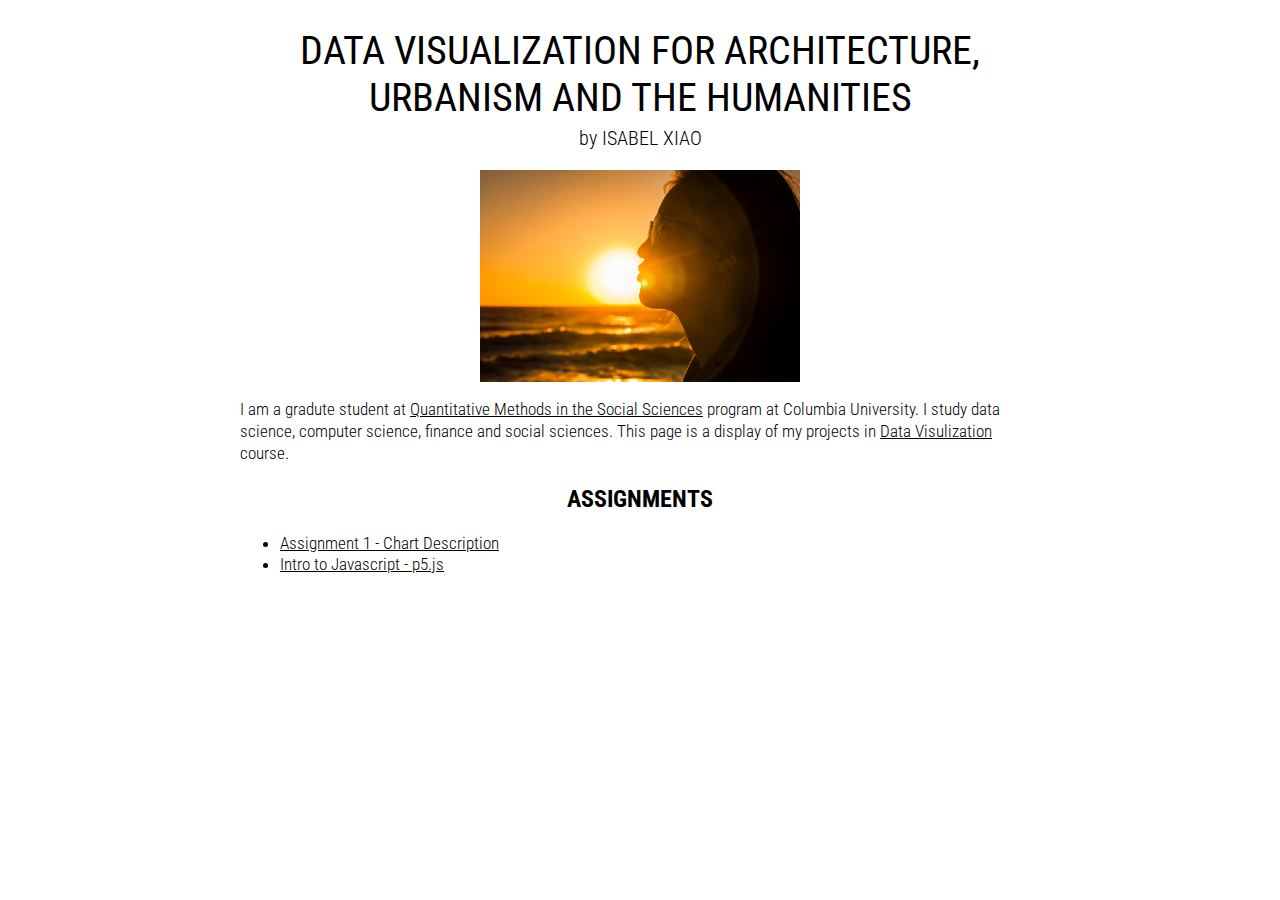
==== index.html @ 21b53149 "First commit" ====
<!DOCTYPE html>
<html>
  <head>
    <title>Page Example</title>

    <!-- Stylesheet link -->
    <link rel="stylesheet" type="text/css" href="css/site-specific.css">

    <!-- Google fonts code -->
    <link href="https://fonts.googleapis.com/css?family=Roboto+Condensed:300,400,700" rel="stylesheet">
  </head>
  <body>
    <div class="title">
      <h1>DATA VISUALIZATION FOR ARCHITECTURE, URBANISM AND THE HUMANITIES</h1>
      <h3>by ISABEL XIAO</h3>
    </div>
    <div class="bio">
      <img class="bioImage" src="img/profile.jpg">
      <p class="bioText">I am a gradute student at <a href="http://qmss.columbia.edu/">Quantitative Methods in the Social Sciences</a> program at Columbia University. I study data science, computer science, finance and social sciences. This page is a display of my projects in <a href="https://github.com/juanfrans-courses/dataViz_arch_hum">Data Visulization</a> course.</p>
    </div>
    <div class=linkList>
      <h2>ASSIGNMENTS</h2>
      <ul>
        <li class="assignmentLink"><a href="assignments/assignment_01.html">Assignment 1 - Chart Description</a></li>
        <li class="assignmentLink"><a href="assignments/introP5.html">Intro to Javascript - p5.js</a></li>
      </ul>
    </div>
  </body>
</html>
---- css/site-specific.css ----
body{
    font-family: 'Roboto Condensed', helvetica, sans-serif;
}

div.title{
    width: 100%;
    height: 100%;
}

h1{
  color: #000000;
    font-weight: 400;
    font-size: 2.5em;
    max-width: 800px;
    text-align: center;
    margin: 25px, 25px;
    margin-right: auto;
    margin-left: auto;
    margin-bottom: auto;
}

h2{
    text-align: center;
}

h3{
  font-size: 1.25em;
    font-weight: 300;
    max-width: 800px;
    text-align: center;
    margin-top: 5px;
    margin-right: auto;
    margin-left: auto;
    margin-bottom: auto;
}

div.bio{
    max-width: 800px;
    margin-top: 20px;
    margin-right: auto;
    margin-left: auto;
}

img.bioImage{
    width: 40%;
    margin: auto;
    display: block;
}

p.bioText{
    font-weight: 300;
    font-size: 1.05em;
    line-height: 130%;
}

p.bioText > a{
    color: #000000;
}

p.bioText > a:hover{
    background-color: #FFFF00; 
}

div.linkList{
    max-width: 800px;
    margin-top: 20px;
    margin-right: auto;
    margin-left: auto;
}

li.assignmentLink{
    font-weight: 300;
    font-size: 1.05em;
    line-height: 130%;
}

li.assignmentLink > a{
    color: #000000;
}

li.assignmentLink > a:hover{
    background-color: #FFFF00; 
}
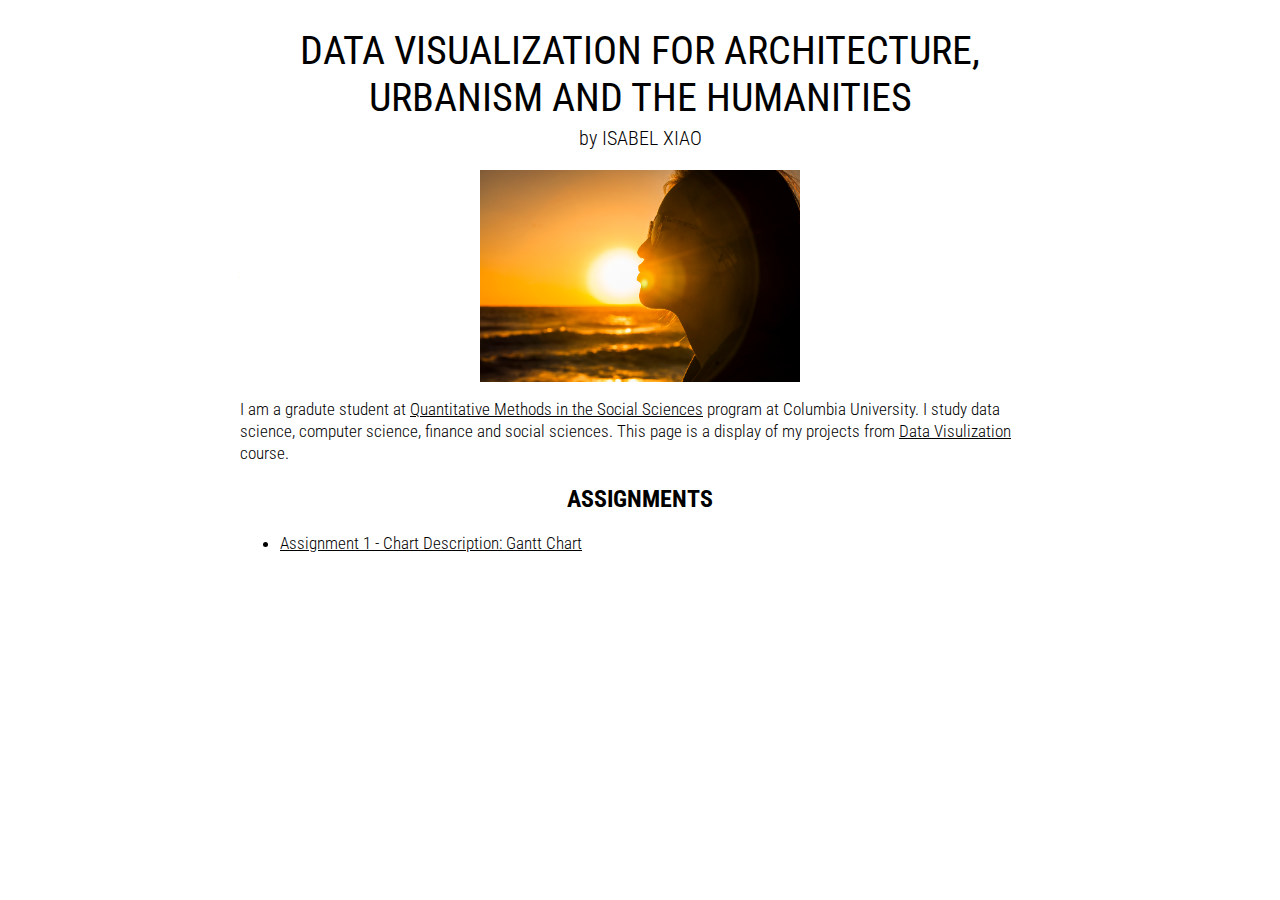
==== commit 5439bf71: "update assignment1" ====
--- a/index.html
+++ b/index.html
@@ -16,13 +16,12 @@
     </div>
     <div class="bio">
       <img class="bioImage" src="img/profile.jpg">
-      <p class="bioText">I am a gradute student at <a href="http://qmss.columbia.edu/">Quantitative Methods in the Social Sciences</a> program at Columbia University. I study data science, computer science, finance and social sciences. This page is a display of my projects in <a href="https://github.com/juanfrans-courses/dataViz_arch_hum">Data Visulization</a> course.</p>
+      <p class="bioText">I am a gradute student at <a href="http://qmss.columbia.edu/">Quantitative Methods in the Social Sciences</a> program at Columbia University. I study data science, computer science, finance and social sciences. This page is a display of my projects from <a href="https://github.com/juanfrans-courses/dataViz_arch_hum">Data Visulization</a> course.</p>
     </div>
     <div class=linkList>
       <h2>ASSIGNMENTS</h2>
       <ul>
-        <li class="assignmentLink"><a href="assignments/assignment_01.html">Assignment 1 - Chart Description</a></li>
-        <li class="assignmentLink"><a href="assignments/introP5.html">Intro to Javascript - p5.js</a></li>
+        <li class="assignmentLink"><a href="assignments/assignment_01.html">Assignment 1 - Chart Description: Gantt Chart</a></li>
       </ul>
     </div>
   </body>
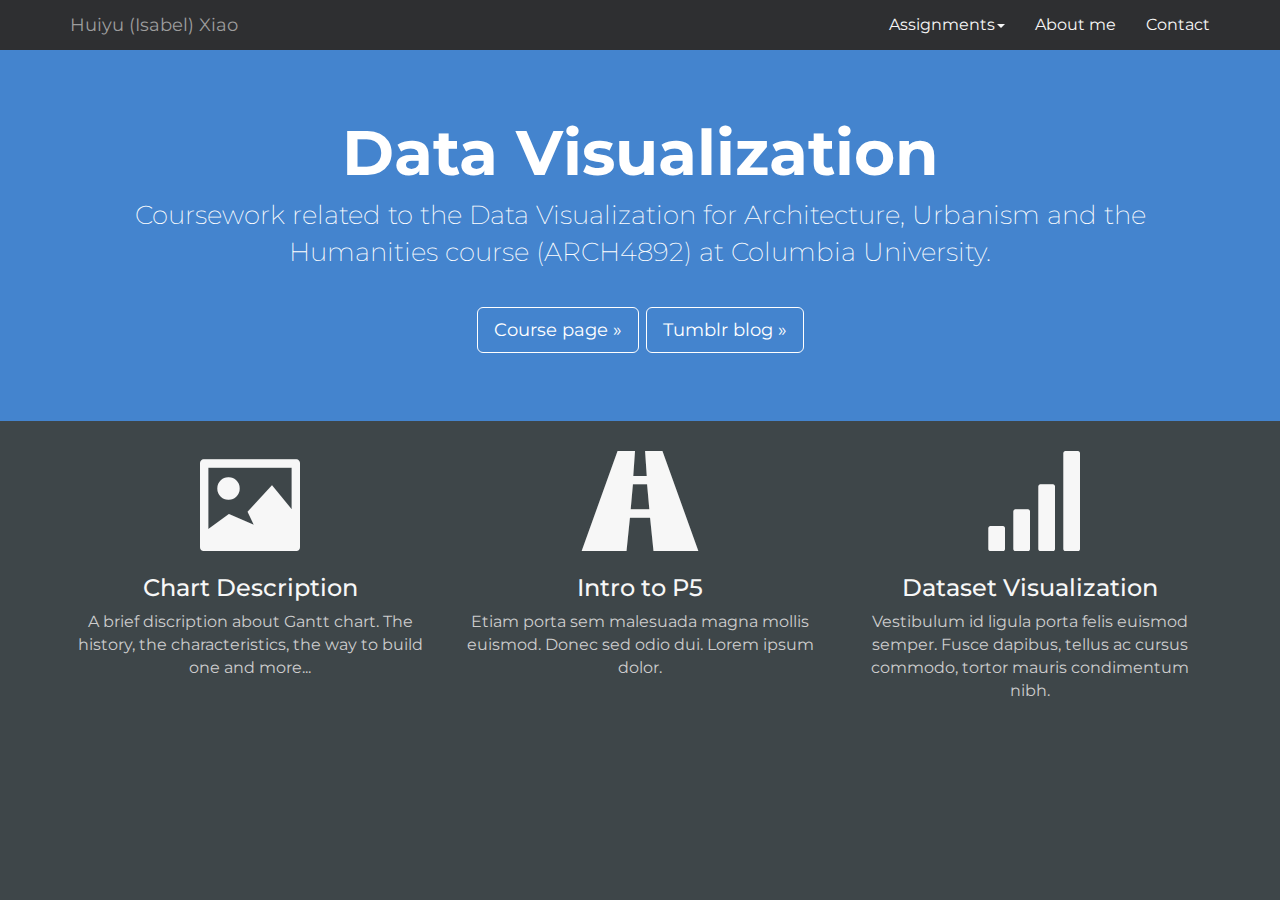
==== commit 8e6256c8: "Assignment 3" ====
--- a/index.html
+++ b/index.html
@@ -1,28 +1,76 @@
 <!DOCTYPE html>
-<html>
+<html lang="en">
   <head>
-    <title>Page Example</title>
+    <meta charset="utf-8">
+    <meta http-enquiv="X-UA-Compatible" content="IE=edge">
+    <meta name="viewport" content="Width=device-width, initial-scale=1">
+    <title>Homepage</title>
 
-    <!-- Stylesheet link -->
-    <link rel="stylesheet" type="text/css" href="css/site-specific.css">
-
-    <!-- Google fonts code -->
-    <link href="https://fonts.googleapis.com/css?family=Roboto+Condensed:300,400,700" rel="stylesheet">
+    <link href="css/bootstrap.min.css" rel="stylesheet">
+    <link href="css/custom.css" rel="stylesheet">
+    <link href="https://fonts.googleapis.com/css?family=Montserrat:400,700" rel="stylesheet" type="text/css">
   </head>
   <body>
-    <div class="title">
-      <h1>DATA VISUALIZATION FOR ARCHITECTURE, URBANISM AND THE HUMANITIES</h1>
-      <h3>by ISABEL XIAO</h3>
+    <nav class="navbar navbar-inverse navbar-static-top">
+      <div class="container">
+        <div class="navbar-header">
+          <button type="button" class="navbar-toggle collapsed" data-toggle="collapse" data-target="#bs-example-navbar-collapse-1" aria-expanded="false">
+            <span class="sr-only">Toggle navigation</span>
+            <span class="icon-bar"></span>
+            <span class="icon-bar"></span>
+            <span class="icon-bar"></span>
+          </button>
+          <a class="navbar-brand" href="#">Huiyu (Isabel) Xiao</a>
+        </div>
+        <div class="collapse navbar-collapse" id="bs-example-navbar-collapse-1">
+          <ul class="nav navbar-nav navbar-right">
+            <li class="dropdown">
+              <a href="#" class="dropdown-toggle" data-toggle="dropdown" role="button" aria-haspopup="true" aria-expanded="false">Assignments<span class="caret"></span></a>
+              <ul class="dropdown-menu">
+                <li><a href="#">Chart Description</a></li>
+                <li><a href="#">Intro to P5</a></li>
+                <li><a href="assignments/datasetViz.html">Dataset Visualization</a></li>
+              </ul>
+            </li>
+            <li><a href="#">About me</a></li>
+            <li><a href="#">Contact</a></li>
+          </ul>
+        </div>
+      </div>
+    </nav>
+
+    <div class="jumbotron">
+          <div class="container">
+            <h1>Data Visualization</h1>
+            <p>Coursework related to the Data Visualization for Architecture, Urbanism and the Humanities course (ARCH4892) at Columbia University.</p>
+            <br>
+            <p><a class="btn btn-primary btn-lg" href="https://github.com/juanfrans-courses/dataViz_arch_hum" role="button">Course page »</a> <a class="btn btn-primary btn-lg" href="https://www.tumblr.com/blog/dataviz2017spring" role="button">Tumblr blog »</a></p>
+          </div>
     </div>
-    <div class="bio">
-      <img class="bioImage" src="img/profile.jpg">
-      <p class="bioText">I am a gradute student at <a href="http://qmss.columbia.edu/">Quantitative Methods in the Social Sciences</a> program at Columbia University. I study data science, computer science, finance and social sciences. This page is a display of my projects from <a href="https://github.com/juanfrans-courses/dataViz_arch_hum">Data Visulization</a> course.</p>
+
+  <section class="call-to-action">
+    <div class="container">
+      <div class="row">
+        <div class="col-md-4">
+          <span class="glyphicon glyphicon-picture glyphicon-large" aria-hidden="true"></span>
+          <h3>Chart Description</h3>
+          <p>A brief discription about Gantt chart. The history, the characteristics, the way to build one and more...</p>
+        </div>
+        <div class="col-md-4">
+          <span class="glyphicon glyphicon-road glyphicon-large" aria-hidden="true"></span>
+          <h3>Intro to P5</h3>
+          <p>Etiam porta sem malesuada magna mollis euismod. Donec sed odio dui. Lorem ipsum dolor.</p>
+        </div>
+        <div class="col-md-4">
+          <span class="glyphicon glyphicon-signal glyphicon-large" aria-hidden="true"></span>
+          <h3>Dataset Visualization</h3>
+          <p>Vestibulum id ligula porta felis euismod semper. Fusce dapibus, tellus ac cursus commodo, tortor mauris condimentum nibh.</p>
+        </div>
+      </div>
     </div>
-    <div class=linkList>
-      <h2>ASSIGNMENTS</h2>
-      <ul>
-        <li class="assignmentLink"><a href="assignments/assignment_01.html">Assignment 1 - Chart Description: Gantt Chart</a></li>
-      </ul>
-    </div>
+  </section>
+
+    <script src="https://ajax.googleapis.com/ajax/libs/jquery/1.12.4/jquery.min.js"></script>
+    <script src="js/bootstrap.min.js"></script>
   </body>
-</html>+</html>
--- a/css/custom.css
+++ b/css/custom.css
@@ -0,0 +1,67 @@
+body {
+	background: #3E4649;
+	color: #f7f7f7;
+	font-family: 'Montserrat', sans-serif;
+}
+h1,
+h2 {
+	font-weight: bold;
+}
+p {
+	font-size: 16px;
+	color: #cdcdcd;
+}
+.navbar {
+	margin-bottom: 0;
+}
+.jumbotron {
+	background: #4484CE;
+	color: white;
+	text-align: center;
+}
+.jumbotron p {
+	color: white;
+	font-size: 26px;
+}
+.navbar-inverse {
+	background: #2E2F31;
+	border: 0;
+}
+.dropdown-menu {
+	background: #2E2F31;
+	border-radius: 0;
+	border: 0;
+}
+.navbar-inverse .navbar-nav li a {
+	color: #f7f7f7;
+	font-size: 16px;
+}
+.navbar-inverse .navbar-nav li a:hover {
+	background: #4484CE;
+}
+.navbar-inverse .navbar-nav .dropdown-menu li a:hover {
+	background: #2C463C;
+}
+.dropdown-menu li a {
+	padding: 10px;
+}
+.btn-primary {
+	color: #fff;
+	background-color: transparent;
+	border-color: white;
+	margin-bottom: 5px;
+}
+.btn-primary:hover {
+	color: #4484CE;
+	background-color: white;
+	border-color: white;
+}
+.glyphicon-large {
+	font-size: 100px;
+}
+.call-to-action {
+	text-align: center;
+}
+.call-to-action p {
+	margin-bottom: 30px;
+}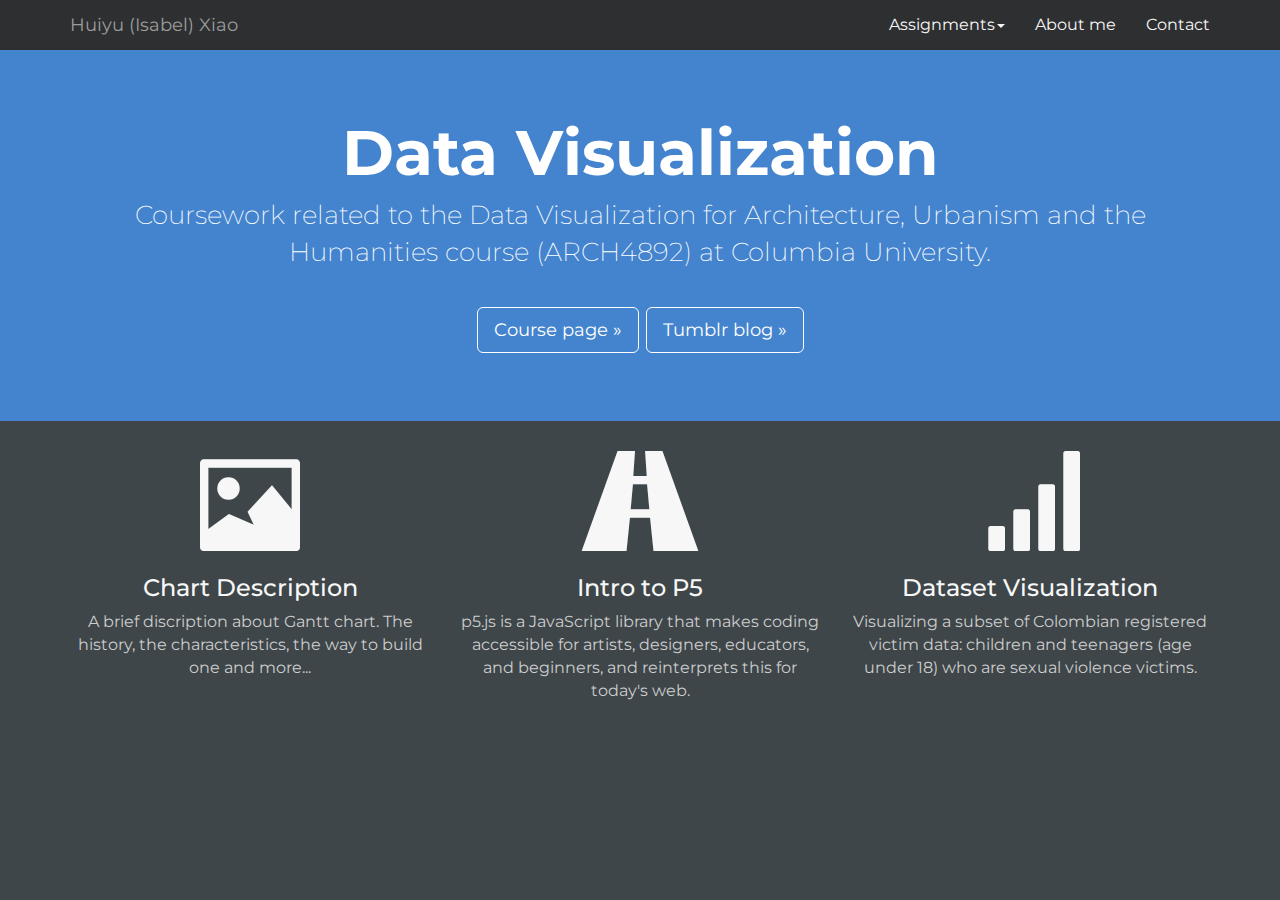
==== commit def4239f: "assignment 3" ====
--- a/index.html
+++ b/index.html
@@ -59,13 +59,15 @@
         <div class="col-md-4">
           <span class="glyphicon glyphicon-road glyphicon-large" aria-hidden="true"></span>
           <h3>Intro to P5</h3>
-          <p>Etiam porta sem malesuada magna mollis euismod. Donec sed odio dui. Lorem ipsum dolor.</p>
+          <p>p5.js is a JavaScript library that makes coding accessible for artists, designers, educators, and beginners, and reinterprets this for today's web.</p>
         </div>
+        <a href="assignments/datasetViz.html">
         <div class="col-md-4">
           <span class="glyphicon glyphicon-signal glyphicon-large" aria-hidden="true"></span>
           <h3>Dataset Visualization</h3>
-          <p>Vestibulum id ligula porta felis euismod semper. Fusce dapibus, tellus ac cursus commodo, tortor mauris condimentum nibh.</p>
+          <p>Visualizing a subset of Colombian registered victim data: children and teenagers (age under 18) who are sexual violence victims.</p>
         </div>
+        </a>
       </div>
     </div>
   </section>
--- a/css/custom.css
+++ b/css/custom.css
@@ -6,6 +6,9 @@
 h1,
 h2 {
 	font-weight: bold;
+}
+h3 {
+	color: #f7f7f7;
 }
 p {
 	font-size: 16px;
@@ -40,7 +43,7 @@
 	background: #4484CE;
 }
 .navbar-inverse .navbar-nav .dropdown-menu li a:hover {
-	background: #2C463C;
+	background: #256BC0;
 }
 .dropdown-menu li a {
 	padding: 10px;
@@ -58,6 +61,7 @@
 }
 .glyphicon-large {
 	font-size: 100px;
+	color: #f7f7f7;
 }
 .call-to-action {
 	text-align: center;
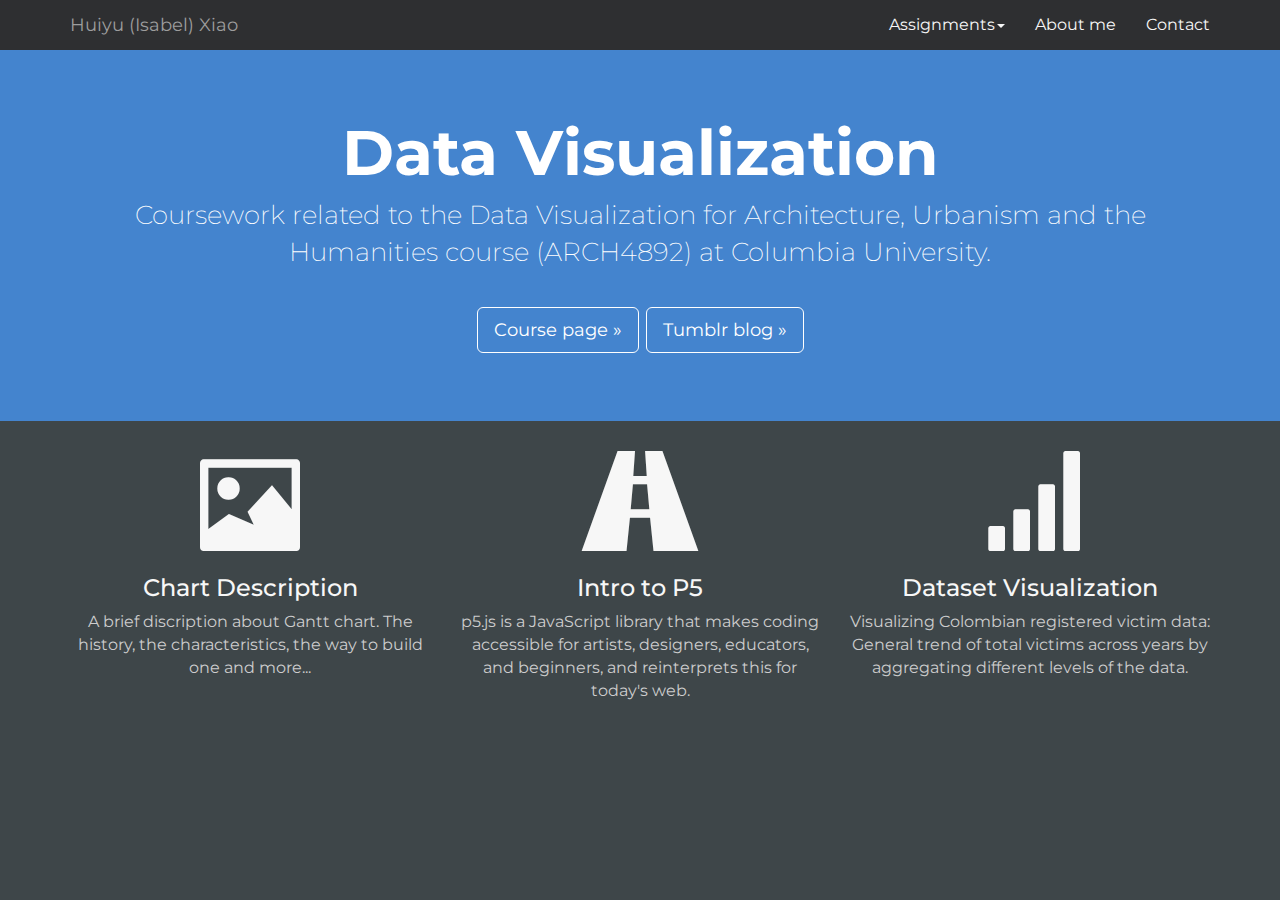
==== commit db2b6a82: "update assignment 3" ====
--- a/index.html
+++ b/index.html
@@ -28,8 +28,8 @@
               <a href="#" class="dropdown-toggle" data-toggle="dropdown" role="button" aria-haspopup="true" aria-expanded="false">Assignments<span class="caret"></span></a>
               <ul class="dropdown-menu">
                 <li><a href="#">Chart Description</a></li>
-                <li><a href="#">Intro to P5</a></li>
-                <li><a href="assignments/datasetViz.html">Dataset Visualization</a></li>
+                <li><a href="assignments/introP5.html">Intro to P5</a></li>
+                <li><a href="assignments/DatasetViz_r.html">Dataset Visualization</a></li>
               </ul>
             </li>
             <li><a href="#">About me</a></li>
@@ -61,11 +61,11 @@
           <h3>Intro to P5</h3>
           <p>p5.js is a JavaScript library that makes coding accessible for artists, designers, educators, and beginners, and reinterprets this for today's web.</p>
         </div>
-        <a href="assignments/datasetViz.html">
+        <a href="assignments/DatasetViz_r.html">
         <div class="col-md-4">
           <span class="glyphicon glyphicon-signal glyphicon-large" aria-hidden="true"></span>
           <h3>Dataset Visualization</h3>
-          <p>Visualizing a subset of Colombian registered victim data: children and teenagers (age under 18) who are sexual violence victims.</p>
+          <p>Visualizing Colombian registered victim data: General trend of total victims across years by aggregating different levels of the data.</p>
         </div>
         </a>
       </div>
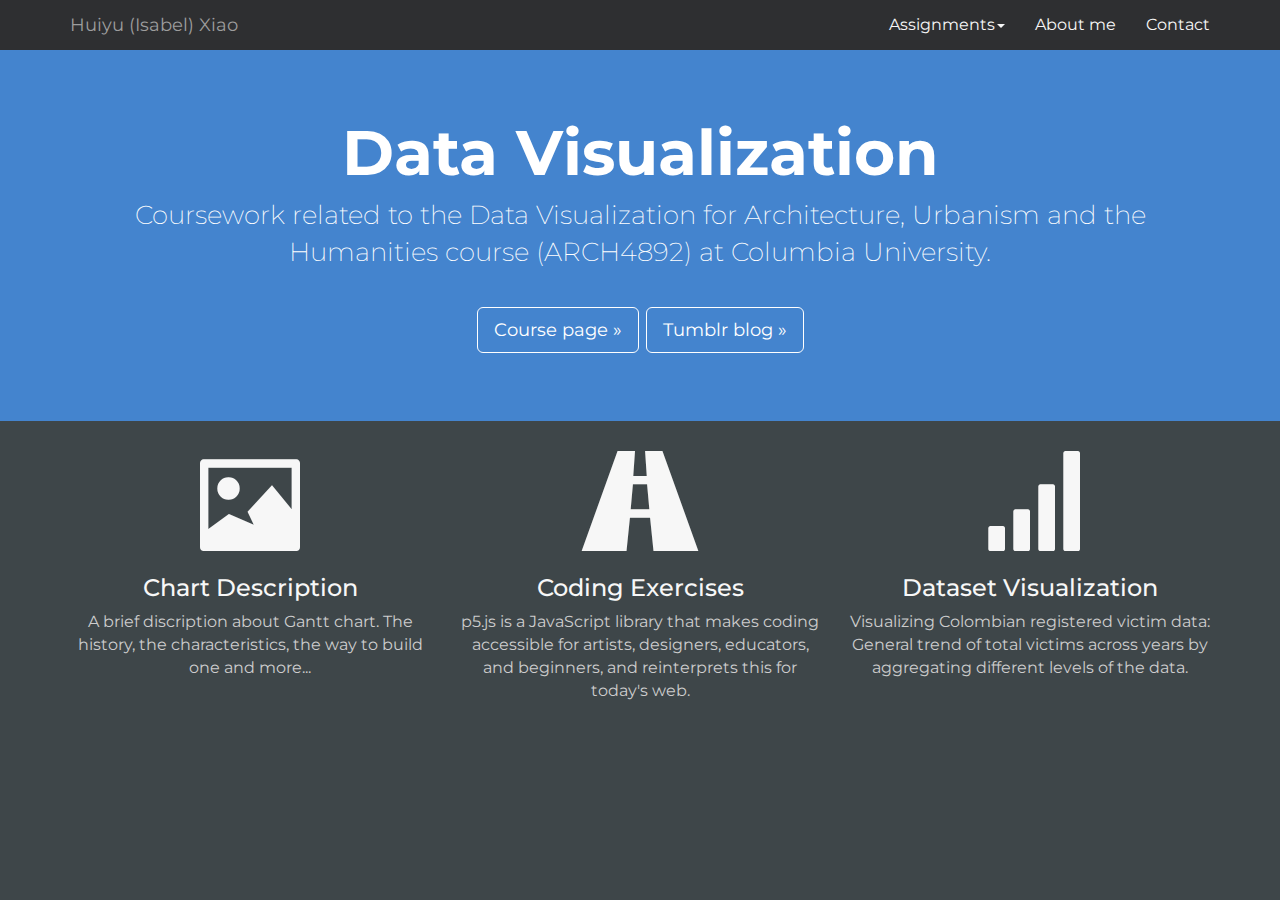
==== commit a49ac060: "add coding exercises 1 & 2" ====
--- a/index.html
+++ b/index.html
@@ -28,7 +28,7 @@
               <a href="#" class="dropdown-toggle" data-toggle="dropdown" role="button" aria-haspopup="true" aria-expanded="false">Assignments<span class="caret"></span></a>
               <ul class="dropdown-menu">
                 <li><a href="#">Chart Description</a></li>
-                <li><a href="assignments/introP5.html">Intro to P5</a></li>
+                <li><a href="assignments/codingExercise.html">Coding Exercises</a></li>
                 <li><a href="assignments/DatasetViz_r.html">Dataset Visualization</a></li>
               </ul>
             </li>
@@ -56,11 +56,15 @@
           <h3>Chart Description</h3>
           <p>A brief discription about Gantt chart. The history, the characteristics, the way to build one and more...</p>
         </div>
+
+        <a href="assignments/codingExercise.html">
         <div class="col-md-4">
           <span class="glyphicon glyphicon-road glyphicon-large" aria-hidden="true"></span>
-          <h3>Intro to P5</h3>
+          <h3>Coding Exercises</h3>
           <p>p5.js is a JavaScript library that makes coding accessible for artists, designers, educators, and beginners, and reinterprets this for today's web.</p>
         </div>
+        </a>
+
         <a href="assignments/DatasetViz_r.html">
         <div class="col-md-4">
           <span class="glyphicon glyphicon-signal glyphicon-large" aria-hidden="true"></span>
